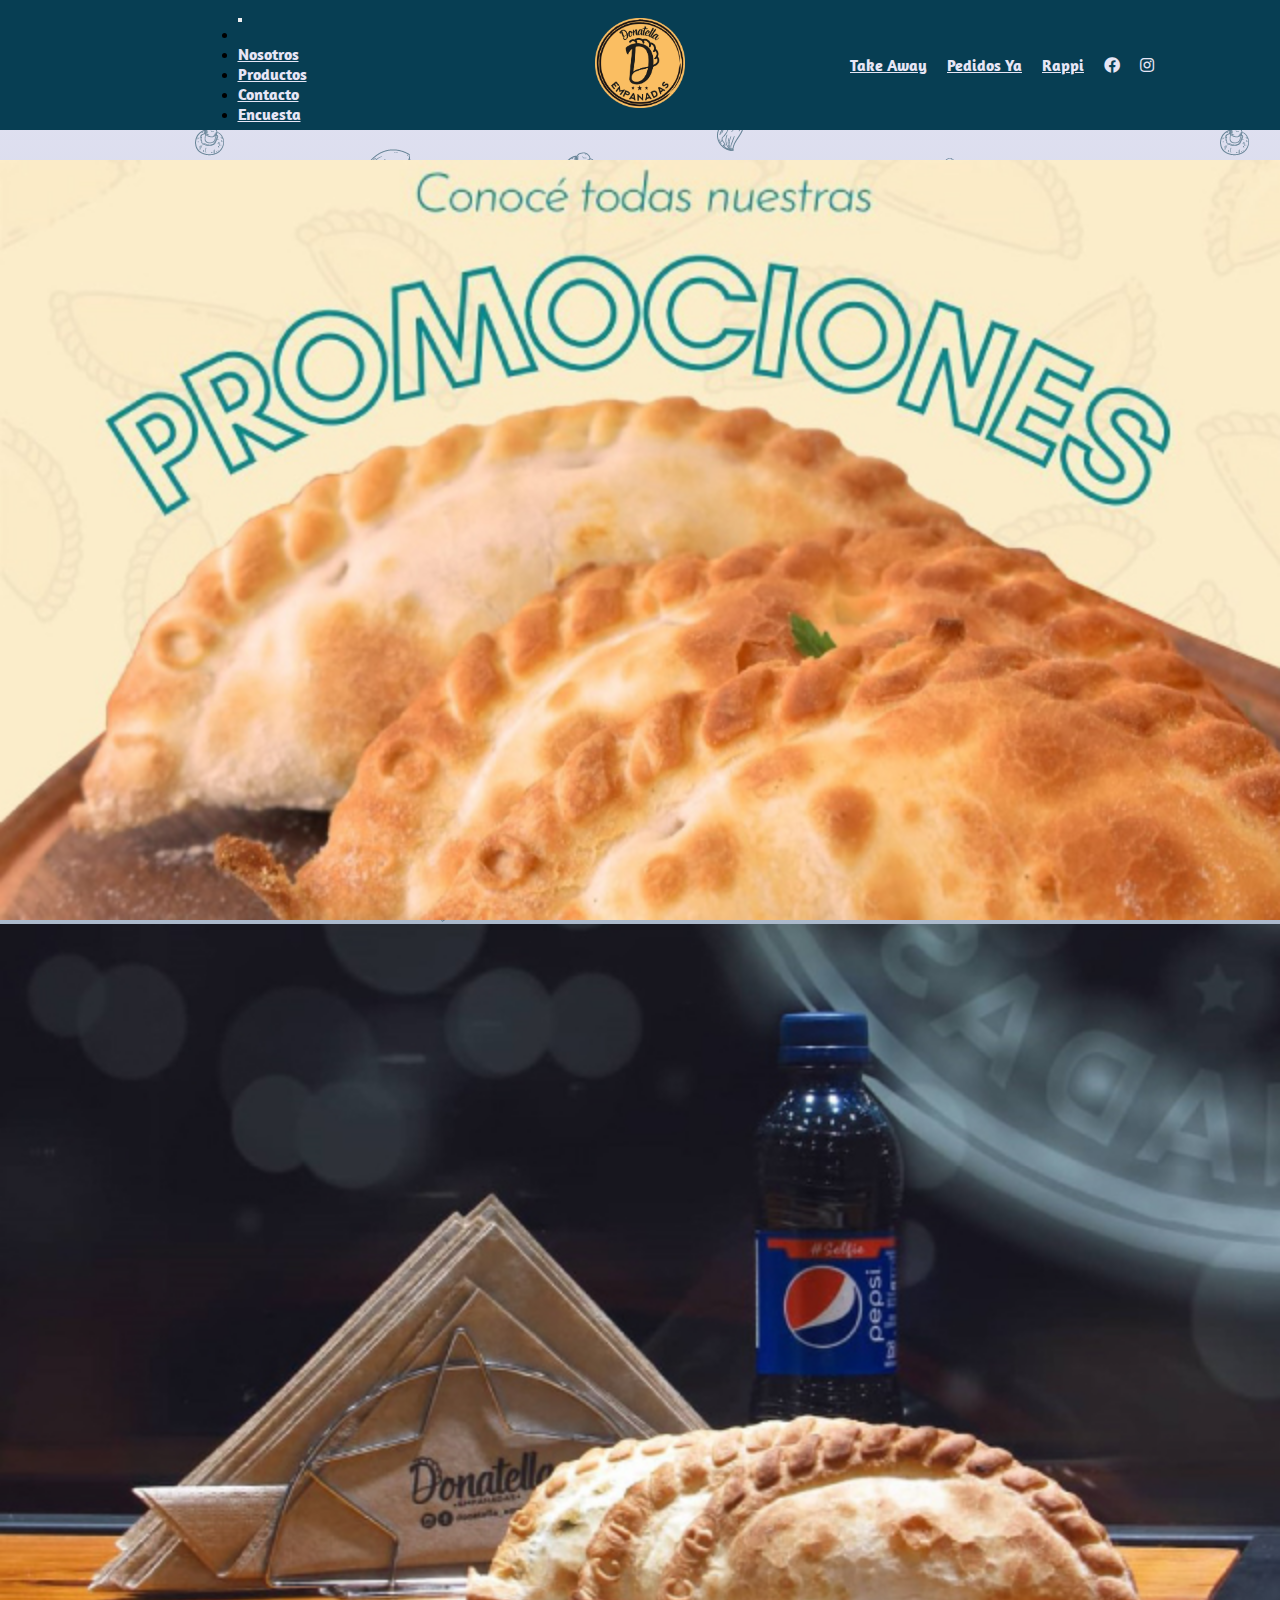
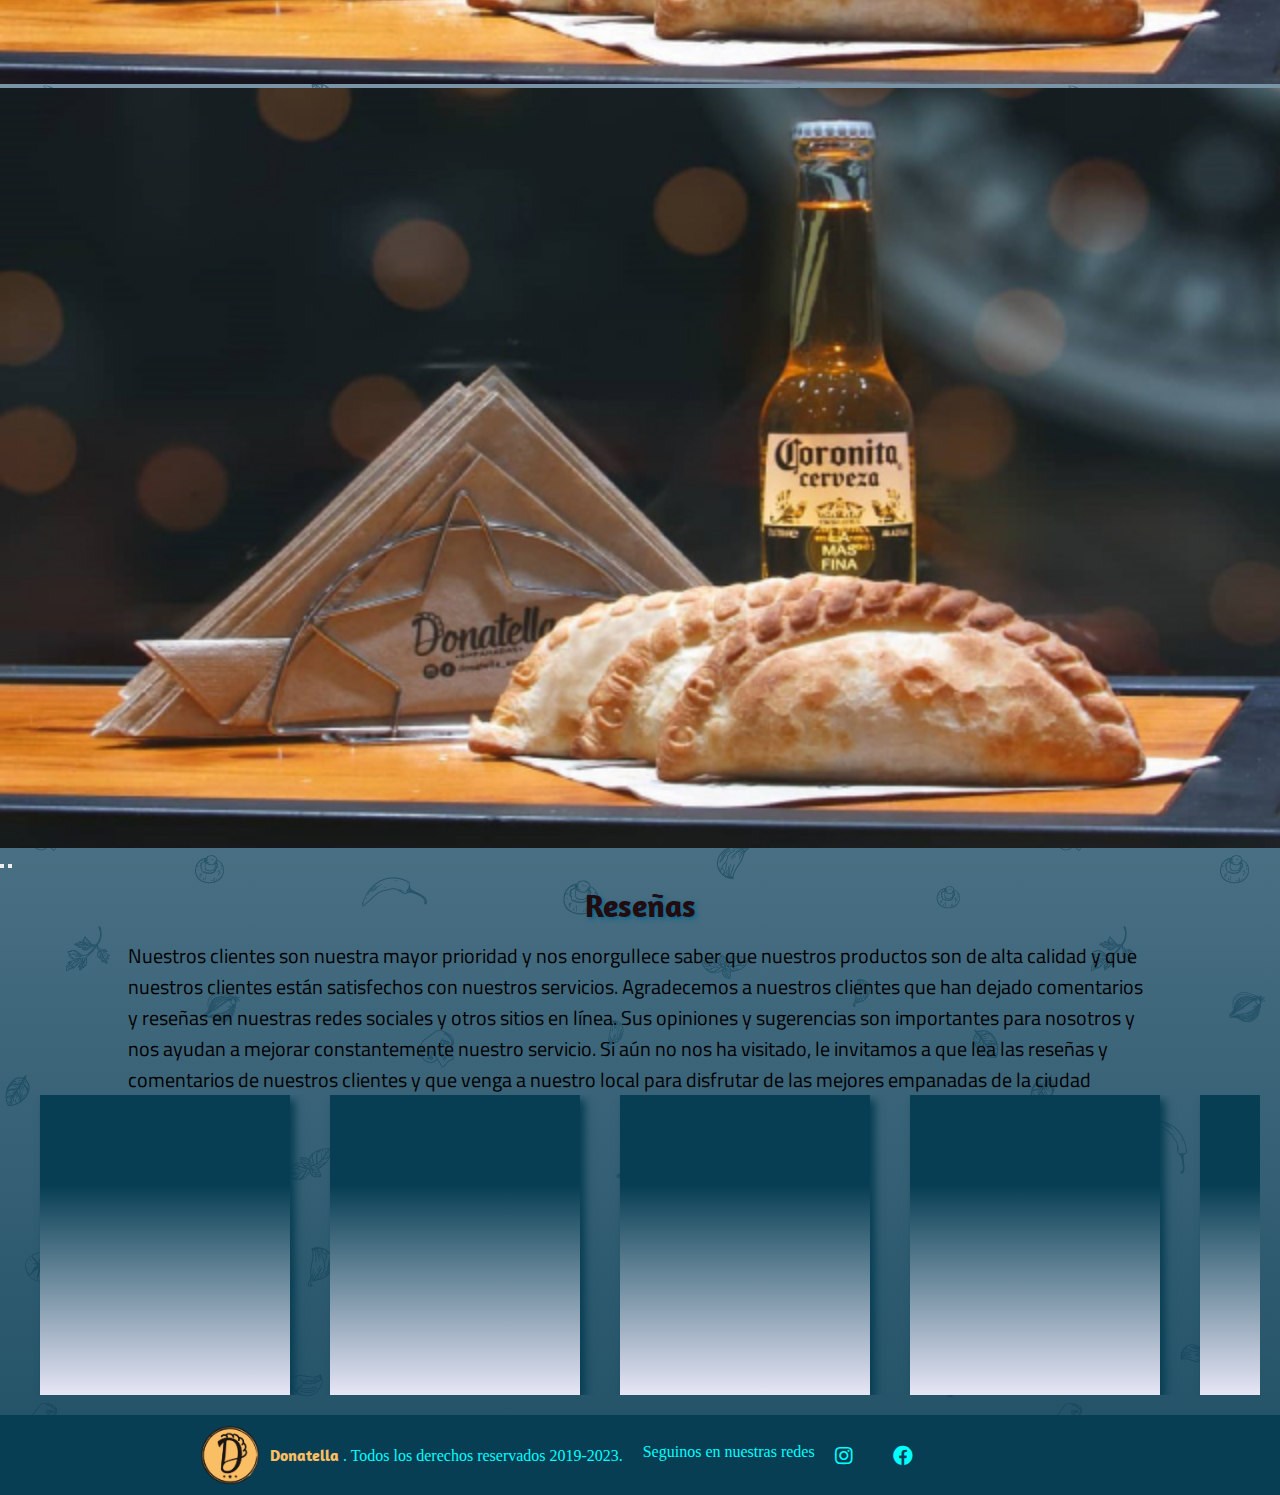
==== index.html @ 579240c5 "PreEntrega Js" ====
<!DOCTYPE html>
<html lang="es">
  <head>
    <meta charset="UTF-8" />
    <meta http-equiv="X-UA-Compatible" content="IE=edge" />
    <meta name="viewport" content="width=device-width, initial-scale=1.0" />
    <meta
      name="description"
      content="¡Las mejores empanadas en La Plata! Nos enorgullece ofrecer productos de alta calidad a precios justos, preparadas con los mejores ingredientes. Ofrecemos una amplia variedad de sabores para satisfacer todos los gustos, desde clásicas hasta opciones más innovadoras. Además, nuestro equipo está comprometido en brindarte un excelente servicio en un ambiente acogedor. ¡Ven a disfrutar el sabor de hogar en cada bocado en nuestro local de empanadas!"
    />
    <meta
      name="keywords"
      content="EMPANADAS,LA PLATA, DONATELLA, DELIVERY, CALIDAD, PRECIOS ACCESIBLES, OFERTAS ESPECIALES, SABORES CASEROS, ENTREGA A DOMICILIO "
    />
    <!-- Link de vinculo a boostrap 4.6-->
    <link
      rel="stylesheet"
      href="https://cdn.jsdelivr.net/npm/bootstrap@4.6.2/dist/css/bootstrap.min.css"
      integrity="sha384-xOolHFLEh07PJGoPkLv1IbcEPTNtaed2xpHsD9ESMhqIYd0nLMwNLD69Npy4HI+N"
      crossorigin="anonymous"
    />
    <!-- Link a fontawesome -->
    <link
      rel="stylesheet"
      href="https://cdnjs.cloudflare.com/ajax/libs/font-awesome/5.15.3/css/all.min.css"
    />
    <link rel="stylesheet" href="./estilo.css" />
    <link rel="icon" type="image/x-icon" href="./Img/LogoFooter.png" />
    <title>Donatella Empanadas</title>
  </head>
  <body>
    <div class="back">
      <header>
        <!-- Menu con enlaces relativos / Ahora con-->
        <div class="menu">
          <!-- Inicio de codigo de Navbar de boostrap-->
          <nav class="navbar navbar-expand-lg navbar-dark">
            <!-- <a class="navbar-brand" href="#">Navbar</a> -->
            <button
              class="navbar-toggler"
              type="button"
              data-toggle="collapse"
              data-target="#navbarNav"
              aria-controls="navbarNav"
              aria-expanded="false"
              aria-label="Toggle navigation"
            >
              <span class="navbar-toggler-icon"></span>
            </button>
            <div class="collapse navbar-collapse" id="navbarNav">
              <ul class="navbar-nav">
                <li class="nav-item">
                  <a class="nav-link active" href="./index.html"
                    ><span class="aqui"></span
                  ></a>
                </li>
                <li class="nav-item">
                  <a class="nav-link" href="./Pages/nosotros.html">Nosotros</a>
                </li>
                <li class="nav-item">
                  <a class="nav-link" href="./Pages/productos.html"
                    >Productos</a
                  >
                </li>
                <li class="nav-item">
                  <a class="nav-link" href="./Pages/contactos.html">Contacto</a>
                </li>
                <li class="nav-item">
                  <a class="nav-link" href="./Pages/encuesta.html">Encuesta</a>
                </li>
              </ul>
            </div>
          </nav>
          <!-- Fin de codigo Navbar -->
        </div>
        <div class="logo">
          <!-- Logo centro -->
          <a href="./index.html"
            ><img src="../Img/LogoHeader.png" alt="" height="90px" width="90px"
          /></a>
        </div>

        <div class="pedidos">
          <!-- enlaces a url -->
          <input type="checkbox" id="pedidos-btn" />
          <div class="pedidos-nav">
            <a class="pedidos-link b-take" href="www.wpp">Take Away</a>
            <a
              class="pedidos-link b-pedido"
              href="https://www.pedidosya.com.ar/restaurantes/la-plata/donatella-menu?search=Donatella"
              >Pedidos Ya</a
            >
            <a
              class="pedidos-link b-rapp"
              href="https://www.rappi.com.ar/restaurantes/115829-donatella"
              >Rappi</a
            >
            <a
              class="pedidos-link b-face"
              href="https://www.facebook.com/donatella.empanadas"
              ><i class="fab fa-facebook"></i
            ></a>
            <a
              class="pedidos-link b-insta"
              href="https://www.instagram.com/donatella__empanadas/"
              ><i class="fab fa-instagram"></i
            ></a>
          </div>
          <div class="pedidos-btn">
            <label for="pedidos-btn" class="fa-solid fa-plus">
              <i class="fa-solid fa-plus"></i
            ></label>
          </div>
          <!-- Fin de enlaces -->
        </div>
      </header>
    </div>

    <div class="home">
      <!-- Imagenes de promociones -->
      <section class="galeria">
        <!-- La idea es que sea un carrousel -->
        <!-- Inicio codigo carrouesel -->
        <div
          id="carouselExampleIndicators"
          class="carousel slide"
          data-ride="carousel"
        >
          <ol class="carousel-indicators">
            <li
              data-target="#carouselExampleIndicators"
              data-slide-to="0"
              class="active"
            ></li>
            <li data-target="#carouselExampleIndicators" data-slide-to="1"></li>
            <li data-target="#carouselExampleIndicators" data-slide-to="2"></li>
          </ol>
          <div class="carousel-inner">
            <div class="carousel-item active">
              <img
                src="./Img/Promos/promos.jpg"
                class="d-block"
                alt="promociones"
              />
            </div>
            <div class="carousel-item">
              <img
                src="./Img/Promos/promo2.jpg"
                class="d-block"
                alt="promo_1"
              />
            </div>
            <div class="carousel-item">
              <img
                src="./Img/Promos/promo1.jpg"
                class="d-block"
                alt="promo_2"
              />
            </div>
          </div>
          <button
            class="carousel-control-prev"
            type="button"
            data-target="#carouselExampleIndicators"
            data-slide="prev"
          >
            <span class="carousel-control-prev-icon" aria-hidden="true"></span>
            <span class="sr-only">Previous</span>
          </button>
          <button
            class="carousel-control-next"
            type="button"
            data-target="#carouselExampleIndicators"
            data-slide="next"
          >
            <span class="carousel-control-next-icon" aria-hidden="true"></span>
            <span class="sr-only">Next</span>
          </button>
        </div>
      </section>
      <!-- Fin codigo carrouesel -->
      <section class="resenias">
        <div class="encabezado"><h2>Reseñas</h2></div>
        <div class="texto-resenia">
          <p>
            Nuestros clientes son nuestra mayor prioridad y nos enorgullece
            saber que nuestros productos son de alta calidad y que nuestros
            clientes están satisfechos con nuestros servicios. Agradecemos a
            nuestros clientes que han dejado comentarios y reseñas en nuestras
            redes sociales y otros sitios en línea. Sus opiniones y sugerencias
            son importantes para nosotros y nos ayudan a mejorar constantemente
            nuestro servicio. Si aún no nos ha visitado, le invitamos a que lea
            las reseñas y comentarios de nuestros clientes y que venga a nuestro
            local para disfrutar de las mejores empanadas de la ciudad
          </p>
        </div>
        <div class="reseñas">
          <div class="resenias-item item1"><div class="tex"></div></div>
          <div class="resenias-item item2"><div class="tex"></div></div>
          <div class="resenias-item item3"><div class="tex"></div></div>
          <div class="resenias-item item4"><div class="tex"></div></div>
          <div class="resenias-item item5"><div class="tex"></div></div>
          <div class="resenias-item item6"><div class="tex"></div></div>
          <div class="resenias-item item7"><div class="tex"></div></div>
          <div class="resenias-item item8"><div class="tex"></div></div>
          <div class="resenias-item item9"><div class="tex"></div></div>
          <div class="resenias-item item10"><div class="tex"></div></div>
        </div>
      </section>
    </div>
    <div class="back">
      <footer>
        <div class="logoFooter">
          <img src="./Img/LogoFooter.png" alt="" height="60px" width="60px" />
        </div>
        <div class="derechos">
          <p>
            <span class="Dona"> Donatella </span>. Todos los derechos reservados
            2019-2023.
          </p>
        </div>
        <div class="redes">
          <!-- enlaces a redes sociales -->
          <p>Seguinos en nuestras redes</p>
          <a href="https://www.instagram.com/donatella__empanadas/">
            <i class="fab fa-instagram"></i
          ></a>
          <a href="https://www.facebook.com/donatella.empanadas"
            ><i class="fab fa-facebook"></i
          ></a>
        </div>
      </footer>
    </div>
    <!-- script de  boostrap -->
    <script
      src="https://cdn.jsdelivr.net/npm/jquery@3.5.1/dist/jquery.slim.min.js"
      integrity="sha384-DfXdz2htPH0lsSSs5nCTpuj/zy4C+OGpamoFVy38MVBnE+IbbVYUew+OrCXaRkfj"
      crossorigin="anonymous"
    ></script>
    <script
      src="https://cdn.jsdelivr.net/npm/popper.js@1.16.1/dist/umd/popper.min.js"
      integrity="sha384-9/reFTGAW83EW2RDu2S0VKaIzap3H66lZH81PoYlFhbGU+6BZp6G7niu735Sk7lN"
      crossorigin="anonymous"
    ></script>
    <script
      src="https://cdn.jsdelivr.net/npm/bootstrap@4.6.2/dist/js/bootstrap.min.js"
      integrity="sha384-+sLIOodYLS7CIrQpBjl+C7nPvqq+FbNUBDunl/OZv93DB7Ln/533i8e/mZXLi/P+"
      crossorigin="anonymous"
    ></script>
    <script src="./index.js"></script>
  </body>
</html>
---- estilo.css ----
@charset "UTF-8";
* {
  padding: 0;
  margin: 0;
  box-sizing: border-box;
}

/*Tipo de fuentes a usar*/
@font-face {
  font-family: "titulos";
  src: url(./Fonts/Amaranth-Bold.ttf);
}
@font-face {
  font-family: "textos";
  src: url(./Fonts/TitilliumWeb-Regular.ttf);
}
@font-face {
  font-family: "productos";
  src: url(./Fonts/Kalam-Regular.ttf);
}
/*Tipo y color de fuentes en general para las paginas del sitio web */
h1 {
  font-family: titulos;
  font-size: 32px;
  color: #3f0d12;
}

h2 {
  font-family: titulos;
  font-size: 32px;
  color: #220c10;
}

h3 {
  font-family: titulos;
  font-size: 32px;
  color: #220c10;
}

body {
  margin: 0%;
  padding: 0%;
  border: 0;
  background-color: #e7e6f6;
  background-image: url(./Img/Back-oscura_Mesa\ de\ trabajo\ 1.png), linear-gradient(to bottom, #e7e6f6, rgba(7, 61, 83, 0.8901960784));
}
@media only screen and (min-width: 320px) and (max-width: 768px) {
  body {
    -o-object-fit: cover;
       object-fit: cover;
  }
}

/*-----Header------*/
header {
  max-width: 1024px;
  margin-inline: auto;
  background-color: #073e53;
  display: grid;
  grid-template-columns: 42.5% 15% 42.5%;
  align-items: center;
  min-height: 110px;
}

.back {
  width: 100%;
  background-color: #073e53;
}
.back header {
  max-width: 1400px;
  margin-inline: auto;
  background-color: none;
  display: grid;
  grid-template-columns: 42.5% 15% 42.5%;
  align-items: center;
  min-height: 130px;
}
.back header .menu {
  display: grid;
  justify-content: space-around;
}
.back header .menu .nav-link {
  font-family: titulos;
  color: #e7e6f6 !important;
}
.back header .menu .aqui {
  color: #fbbe63;
}
.back header .menu .nav-link:hover {
  color: #fbbe63 !important;
  text-decoration: none;
}
.back header .logo {
  margin: 10px;
  display: grid;
  justify-content: center;
  position: relative;
}
.back header .logo:hover a {
  transition: 0.5s;
  scale: 1.3;
  filter: drop-shadow(-3px 3px 8px #e7e6f6);
}
.back header .pedidos {
  display: flex;
  justify-content: center;
  text-decoration: none;
  font-family: titulos;
  font-size: 16px;
  color: #e7e6f6;
  list-style: none;
  margin: 0;
}
@media only screen and (min-width: 320px) and (m3-width: 768px) {
  .back header .pedidos b-rapp {
    background-image: url(./Img/rappiColor1.png) 3;
  }
}
.back header .pedidos .pedidos-link {
  padding: 8px;
  font-family: titulos;
  color: #e7e6f6;
}
.back header .pedidos .pedidos-link:hover {
  color: #fbbe63;
  text-decoration: none;
}
.back header .pedidos #pedidos-btn {
  display: none;
}

/* Footer */
.back footer {
  max-width: 900px;
  margin-inline: auto;
  background-color: #073e53;
  background-position: center;
  display: grid;
  grid-template-columns: repeat(12, 1fr);
  align-items: center;
}
.back footer .derechos {
  font-family: texto;
  font-size: 16px;
  color: #e7e6f6;
  grid-column: 2/7;
}
.back footer .derechos span {
  font-family: titulos;
  color: #fbbe63;
}
.back footer .derechos .dona {
  font-size: 16px;
  color: #e7e6f6;
}
.back footer .logoFooter {
  grid-column: 1/2;
  display: flex;
  justify-content: space-around;
  align-items: center;
  margin: 10px;
}
.back footer .redes {
  grid-column: 7/13;
  display: flex;
  justify-content: space-araund;
}
.back footer .redes a {
  text-decoration: none;
  font-family: titulos;
  font-size: 20px;
  color: aqua;
  padding-inline: 20px;
}
.back footer p {
  font-family: titulo;
  font-size: 16px;
  color: aqua;
}
@media only screen and (min-width: 320px) and (max-width: 768px) {
  .back footer {
    display: grid;
    grid-template-columns: repeat(3, 1fr);
    grid-template-rows: repeat 3, auto;
    justify-content: center;
  }
  .back footer .derechos {
    grid-column: 1/4;
    grid-row: 3/4;
    justify-self: center;
    padding: 3px;
    text-align: center;
  }
  .back footer .logoFooter {
    grid-column: 1/3;
    grid-row: 1/3;
  }
  .back footer .redes {
    grid-column: 2/4;
    grid-row: 1/3;
    justify-content: center;
  }
  .back footer .redes a {
    padding: 10px;
  }
  .back footer .redes p {
    display: none;
  }
}

/* Home */
.home {
  max-width: 100%;
  margin-inline: auto;
}
.home .promo {
  padding-block: 15px;
  text-align: center;
  margin-inline: auto;
  height: 120px;
  background-image: url(./Img/Promos/FondoPromo-01.jpg);
  -o-object-fit: cover;
     object-fit: cover;
  position: relative;
}
.home .promo h1 {
  font-size: 48px;
  color: #e7e6f6;
  text-shadow: 5px 5px 8px #073e53;
  position: relative;
}
.home .promo::before {
  position: absolute;
  content: "";
  inset: 0;
  -webkit-backdrop-filter: blur(2px);
          backdrop-filter: blur(2px);
}
.home .galeria {
  height: 40%;
  width: 100%;
  margin: auto;
}
.home .galeria ol li {
  width: 10px;
  height: 10px;
  border-radius: 50%;
}
.home .galeria .carousel-item {
  height: 20%;
}
.home .galeria .carousel-item img {
  -o-object-fit: cover;
     object-fit: cover;
  width: 100%;
}
.home .resenias .encabezado {
  padding-block: 15px;
  text-align: center;
  margin-inline: center;
  font-size: 30px;
  text-shadow: 2px 2px 4px #08678c;
}
.home .resenias .texto-resenia {
  max-width: 80%;
  margin-inline: auto;
}
.home .resenias .texto-resenia p {
  font-family: textos;
  font-size: 20px;
  text-shadow: rgba(0, 0, 0, 0.3);
}
@media only screen and (min-width: 320px) and (max-width: 768px) {
  .home .resenias .texto-resenia {
    text-align: center;
  }
}
.home .resenias .reseñas {
  margin-inline: 20px;
  display: flex;
  flex-wrap: nowrap;
  overflow: scroll;
  margin-bottom: 20px;
}
.home .resenias .reseñas .resenias-item {
  flex: 1 0 auto;
  margin-inline: 20px;
  background-image: linear-gradient(to bottom, #073e53 30%, #e7e6f6);
  box-shadow: 5px 5px 8px #073e53;
  width: 250px;
  height: 300px;
}

/* Fin home */
/* Nosotros */
.nosotros-fondo {
  background-color: rgba(7, 61, 83, 0.8901960784);
  background-image: url(./Img/Back-claro_Mesa\ de\ trabajo\ 1.png), linear-gradient(to bottom, rgba(7, 61, 83, 0.8901960784), #e7e6f6);
}
.nosotros-fondo .front-nosotros {
  height: 120px;
  background-image: url(./Img/Nosotros/FondoNosotros2-02.jpg);
  -o-object-fit: cover;
     object-fit: cover;
  position: relative;
  display: grid;
  justify-content: center;
}
.nosotros-fondo .front-nosotros h1 {
  text-align: center;
  font-size: 48px;
  color: #e7e6f6;
  text-shadow: 5px 5px 8px #073e53;
  position: relative;
  padding-block: 20px;
  justify-self: center;
}
.nosotros-fondo .front-nosotros::before {
  position: absolute;
  inset: 0;
  content: "";
  -webkit-backdrop-filter: blur(3px);
          backdrop-filter: blur(3px);
}
.nosotros-fondo .nosotros {
  max-width: 1024px;
  margin-inline: auto;
  display: grid;
  grid-template-columns: 50% 50%;
  grid-template-rows: repeat(8, auto);
  padding: 20px;
}
@media only screen and (min-width: 768px) and (max-width: 1200px) {
  .nosotros-fondo .nosotros {
    max-width: 1024px;
  }
}
@media only screen and (min-width: 1200px) {
  .nosotros-fondo .nosotros {
    max-width: 1360px;
  }
}
.nosotros-fondo .nosotros .top-etiqueta {
  grid-template-rows: 1/2;
  height: 100px;
}
@media only screen and (min-width: 768px) and (max-width: 1200px) {
  .nosotros-fondo .nosotros .top-etiqueta {
    height: 10px;
  }
}
.nosotros-fondo .nosotros .etiqueta-nosotros {
  grid-column: 1/2;
  grid-row: 2/4;
}
.nosotros-fondo .nosotros .etiqueta-nosotros .cabecera {
  align-items: end;
}
.nosotros-fondo .nosotros .etiqueta-nosotros .cabecera h2 {
  color: #e7e6f6;
  text-shadow: 5px 5px 8px #073e53;
  font-size: 36px;
  text-align: center;
  padding-block: 5px;
  margin: 0;
}
.nosotros-fondo .nosotros .etiqueta-nosotros .texto-nosotros {
  text-align: start;
  padding: 10px;
}
.nosotros-fondo .nosotros .etiqueta-nosotros .texto-nosotros p {
  font-size: 18px;
  color: #e7e6f6;
  text-shadow: 5px 5px 8px #073e53;
}
@media only screen and (min-width: 768px) and (max-width: 1200px) {
  .nosotros-fondo .nosotros .etiqueta-nosotros .texto-nosotros {
    height: 130px;
    overflow: auto;
  }
}
.nosotros-fondo .nosotros .bottom-etiqueta {
  grid-template-rows: 4/5;
  height: 100px;
}
@media only screen and (min-width: 768px) and (max-width: 1200px) {
  .nosotros-fondo .nosotros .bottom-etiqueta {
    height: 10px;
  }
}
.nosotros-fondo .nosotros .imagen-nosotros {
  width: 100%;
  height: auto;
  border-radius: 2%;
  margin-inline: auto;
  display: grid;
  grid-column: 2/3;
  grid-row: 1/5;
  -o-object-fit: cover;
     object-fit: cover;
}
.nosotros-fondo .nosotros .imagen-nosotros .carousel .carousel-item img {
  -o-object-fit: contain;
     object-fit: contain;
  width: 100%;
  height: auto;
}
.nosotros-fondo .nosotros .top-etiqueta-maps {
  display: grid;
  grid-template-rows: 5/6;
  height: 100px;
}
.nosotros-fondo .nosotros .cabecera-2 {
  text-shadow: 5px 5px 8px #e7e6f6;
  padding-block: 10px;
  text-align: center;
  align-self: end;
  grid-column: 2/3;
  grid-row: 6/7;
}
.nosotros-fondo .nosotros .cabecera-2 h2 {
  font-size: 36px;
}
.nosotros-fondo .nosotros .texto-ubicacion {
  grid-column: 2/3;
  grid-row: 7/8;
  padding: 10px;
  text-align: start;
  text-shadow: 2px 2px 4px #e7e6f6;
  font-size: 18px;
}
.nosotros-fondo .nosotros .bottom-etiqueta-maps {
  grid-template-rows: 8/9;
  height: 100px;
}
.nosotros-fondo .nosotros .maps {
  height: 500px;
  grid-column: 1/2;
  grid-row: 5/9;
}
.nosotros-fondo .nosotros .maps iframe {
  width: 100%;
  height: 100%;
}
@media only screen and (min-width: 320px) and (max-width: 768px) {
  .nosotros-fondo .nosotros {
    display: grid;
    grid-template-columns: 100%;
    grid-template-rows: repeat(7, auto);
  }
  .nosotros-fondo .nosotros .top-etiqueta {
    height: 2px;
    grid-row: 1/2;
  }
  .nosotros-fondo .nosotros .cabecera {
    grid-column: 1;
    grid-row: 2/3;
    text-align: center;
  }
  .nosotros-fondo .nosotros .texto-nosotros {
    grid-column: 1;
    grid-row: 3/4;
    padding: 10px;
    margin: 0;
  }
  .nosotros-fondo .nosotros .texto-nosotros p {
    text-align: center;
  }
  .nosotros-fondo .nosotros .bottom-etiqueta {
    grid-template-rows: 4/5;
    height: 2px;
  }
  .nosotros-fondo .nosotros .imagen-nosotros {
    grid-column: 1;
    grid-row: 5/6;
    padding-left: 20px;
    padding-right: 20px;
    height: auto;
  }
  .nosotros-fondo .nosotros .imagen-nosotros .carousel .carousel-item img {
    -o-object-fit: contain;
       object-fit: contain;
    width: 100%;
    height: auto;
  }
  .nosotros-fondo .nosotros .top-etiqueta-maps {
    height: 2px;
    grid-template-rows: 6/7;
  }
  .nosotros-fondo .nosotros .cabecera-2 {
    grid-column: 1;
    grid-row: 7/8;
    margin-inline: auto;
  }
  .nosotros-fondo .nosotros .texto-ubicacion {
    grid-column: 1;
    grid-row: 8/9;
    padding: 0;
    margin: 0;
    padding: 10px;
    text-align: center;
  }
  .nosotros-fondo .nosotros .bottom-etiqueta-maps {
    grid-template-rows: 9/10;
    height: 2px;
  }
  .nosotros-fondo .nosotros .maps {
    height: auto;
    grid-column: 1;
    grid-row: 10/11;
  }
  .nosotros-fondo .nosotros .maps iframe {
    height: 100%;
    width: 100%;
  }
}

/* Productos */
.producto-encabezado {
  height: 120px;
  padding-block: 20px;
  text-align: center;
  margin-inline: auto;
  position: relative;
  background-image: url(./Img/Productos/fondoProductos.jpg);
}
@media only screen and (min-width: 320px) and (max-width: 768px) {
  .producto-encabezado {
    padding-block: 10px;
  }
}
.producto-encabezado h1 {
  color: #e7e6f6;
  font-size: 48px;
  position: relative;
  text-shadow: 5px 5px 8px #073e53;
}
@media only screen and (min-width: 320px) and (max-width: 768px) {
  .producto-encabezado h1 {
    font-size: 39px;
  }
}

.producto-encabezado::before {
  position: absolute;
  content: "";
  inset: 0;
  -webkit-backdrop-filter: blur(2px);
          backdrop-filter: blur(2px);
}

.productos {
  max-width: 1200px;
  margin-inline: auto;
}
.productos .producto-menu {
  margin: 10px;
  max-width: 850px;
  margin-inline: auto;
  padding-inline: 25px;
  background-color: rgba(7, 61, 83, 0.8274509804);
  border-radius: 8px;
  height: 50px;
}
@media only screen and (min-width: 320px) and (max-width: 768px) {
  .productos .producto-menu {
    font-size: 14px;
  }
}
.productos .producto-menu ul {
  margin: 0;
  display: flex;
  flex-direction: row;
  flex-flow: nowrap;
  justify-content: space-around;
  list-style: none;
  padding-block: 7px;
}
.productos .producto-menu ul a {
  text-decoration: none;
  color: #fbbe63;
}
.productos .producto-menu ul li {
  padding: 4px;
  font-family: titulos;
  color: #e7e6f6;
}
.productos .producto-menu ul li:hover {
  background-color: #073e53;
  border-radius: 25px;
}
.productos .producto {
  padding-block: 20px;
  max-width: 1200px;
  margin-inline: auto;
  display: grid;
  grid-template-columns: repeat(auto-fill, 240px);
  grid-template-rows: auto;
  justify-content: center;
  gap: 20px 10px;
}
.productos .producto .item-producto {
  width: 238px;
  height: 238px;
  box-shadow: 5px 5px 8px #073e53;
  position: relative;
}
.productos .producto .item-producto p {
  width: auto;
  color: #220c10;
  font-family: titulos;
  text-shadow: 1px 1px 2px #e7e6f6;
  font-size: 28px;
  padding-top: 35px;
  text-align: center;
  align-self: center;
}
.productos .producto .item-producto .descripcion {
  color: #220c10;
  opacity: 0;
}
.productos .producto .item-producto:hover {
  filter: grayscale(0.4);
  scale: 1.05;
}
.productos .producto .item-producto:hover .descripcion {
  padding: 6px;
  text-align: center;
  font-family: textos;
  text-shadow: 2px 2px 4px #e7e6f6;
  font-size: 20px;
  color: #220c10;
  opacity: 1;
  transition: 0.5s;
}

.clasico {
  background-image: url(./Img/Productos/Empanadas3.jpg);
  background-size: cover;
}

.especiales {
  background-image: url(./Img/Productos/Empanadas.jpg);
  background-size: cover;
}

.veganas {
  background-image: url(./Img/Productos/Empanadas2.jpg);
  background-size: cover;
}

.dul {
  background-image: url(./Img/Productos/Empanadas3.jpg);
  background-size: cover;
}

.postres {
  background-image: url(./Img/Productos/postre.jpg);
  background-size: cover;
}

.encabezado-encuesta {
  height: 120px;
  text-align: center;
  margin-inline: auto;
  padding-block: 20px;
  background-image: url(./Img/Encuesta/FondoEncuesta2-02.jpg);
  position: relative;
}
.encabezado-encuesta h1 {
  text-align: center;
  color: #e7e6f6;
  font-size: 48px;
  position: relative;
  text-shadow: 5px 5px 8px #073e53;
}

.encabezado-encuesta::before {
  position: absolute;
  content: "";
  inset: 0;
  -webkit-backdrop-filter: blur(2px);
          backdrop-filter: blur(2px);
}

.encuestas {
  display: grid;
  max-width: 1024px;
  margin-inline: auto;
}
.encuestas .text-encuesta {
  padding: 10px;
  font-family: titulos;
  font-size: 25px;
  color: #fbbe63;
  text-shadow: 2px 2px 3px #3f0d12, 3px 2px 3px #e7e6f6;
  grid-column: 1/5;
  grid-row: 1;
  text-align: center;
}
.encuestas .encuesta {
  background-color: rgba(231, 230, 246, 0.0470588235);
  background-image: linear-gradient(to top, rgba(231, 230, 246, 0.3490196078), rgba(231, 230, 246, 0.0470588235));
  font-family: textos;
  font-size: 18px;
  color: #3f0d12;
  max-width: 1200px;
  margin-inline: auto;
  display: grid;
  grid-template-rows: auto;
  padding: 10px;
}
.encuestas .encuesta .caja-pregunta {
  width: 100%;
  font-family: "haas_b", sans-serif;
  font-size: 20px;
  color: #3f0d12;
  text-shadow: 1px 1px 3px #e7e6f6;
  margin: 2px soplid #073e53;
  border-bottom: 2px solid #073e53;
}
.encuestas .encuesta .respuesta {
  display: flex;
  flex-direction: row;
  flex-wrap: wrap;
  align-items: center;
  margin-bottom: 2rem;
}
.encuestas .encuesta .respuesta .opcion {
  padding-inline: 14px;
}
.encuestas .enviar {
  margin-inline: auto;
  font-family: titulos;
  font-size: 20px;
  color: #fbbe63;
  border-bottom: #073e53;
  background-color: #073e53;
  width: 40px;
  border-radius: 10px;
}

/* Formulario*/
.encabezado-contacto {
  height: 120px;
  padding-block: 20px;
  margin-inline: auto;
  position: relative;
  background-image: url(./Img/Contacto/front-contacto-02.jpg);
  -o-object-fit: contain;
     object-fit: contain;
}
.encabezado-contacto h1 {
  text-align: center;
  color: #e7e6f6;
  font-size: 48px;
  position: relative;
  text-shadow: 5px 5px 8px #073e53;
}

.encabezado-contacto::before {
  position: absolute;
  content: "";
  inset: 0;
  -webkit-backdrop-filter: blur(2px);
          backdrop-filter: blur(2px);
}

.informacion {
  max-width: 1200px;
  margin-inline: auto;
  padding: 20px;
  display: grid;
  grid-template-columns: 1fr 1 fr;
  grid-template-rows: auto;
  grid-template-areas: "top-equipo imagen-equipo" "equipo imagen-equipo" "texto-equipo imagen-equipo" "bottom-equipo imagen-equipo" "contacto encabezado-contacto " "contacto texto-contacto";
}
.informacion .top-equipo {
  height: 100px;
  grid-area: top-equipo;
}
.informacion .encabezado-equipo {
  grid-area: equipo;
}
.informacion .encabezado-equipo h2 {
  color: #e7e6f6;
  text-shadow: 5px 5px 8px #073e53;
  font-size: 36px;
  text-align: center;
  padding-block: 5px;
  margin: 0;
}
.informacion .texto-equipo {
  text-align: start;
  width: auto;
  grid-area: texto-equipo;
}
.informacion .texto-equipo p {
  font-size: 18px;
  color: #e7e6f6;
  text-shadow: 5px 5px 8px #073e53;
}
.informacion .texto-equipo p span {
  color: #fbbe63;
}
.informacion .bottom-equipo {
  height: 80px;
  grid-area: bottom-equipo;
}
.informacion .imagen-equipo {
  background-image: url(./Img/Contacto/nosotros-1.jpg);
  background-size: cover;
  width: 100%;
  grid-area: imagen-equipo;
}
.informacion .encabezado-formulario {
  grid-area: encabezado-contacto;
  align-self: end;
  text-align: center;
  text-shadow: 5px 5px 8px #e7e6f6;
}
.informacion .texto-contacto {
  grid-area: texto-contacto;
}
.informacion .texto-contacto p {
  font-size: 18px;
  color: #3f0d12;
  text-shadow: 5px 5px 8px #e7e6f6;
}
.informacion .contacto {
  background-color: rgb(176, 205, 230);
  width: 90%;
  height: auto;
  margin: auto;
  padding: 10px;
  text-align: start;
  font-style: italic;
  grid-area: contacto;
  text-align: center;
  font-size: 18px;
  box-shadow: 3px 13px 25px rgba(0, 0, 0, 0.3);
}
.informacion .contacto input,
.informacion .contacto textarea {
  font-family: texto;
  width: 100%;
  border: none;
  border-bottom: 3px solid #073e53;
}
.informacion .contacto .btn-enviar {
  font-family: titulos;
  font-size: 20px;
  color: #fbbe63;
  border-bottom: #073e53;
  background-color: #073e53;
  width: 30%;
  border-radius: 10px;
}
.informacion .contacto .btn-enviar:hover {
  transition: 0.5s;
  color: #073e53;
  border-bottom: #073e53;
  background-color: #fbbe63;
}

@media only screen and (min-width: 320px) and (max-width: 768px) {
  .encabezado-contacto h1 {
    text-align: center;
    color: #e7e6f6;
    font-size: 36px;
    position: relative;
    text-shadow: 5px 5px 8px #073e53;
  }
  .informacion {
    padding: 15px;
    margin-inline: auto;
    grid-template-columns: 1;
    grid-template-rows: auto;
    grid-template-areas: "equipo " "texto-equipo" "imagen-equipo" "encabezado-contacto " "texto-contacto" "contacto";
  }
  .informacion .contacto {
    background-color: rgb(176, 205, 230);
    padding: 10px;
    margin-inline: auto;
  }
  .informacion .encabezado-equipo {
    text-align: center;
    width: auto;
  }
  .informacion .texto-equipo {
    text-align: center;
  }
  .informacion .imagen-equipo {
    -o-object-fit: contain;
       object-fit: contain;
    height: 250px;
    margin-inline: auto;
  }
  .informacion .encabezado-formulario {
    text-align: center;
  }
  .informacion .encabezado-formulario h2 {
    font-size: 24px;
  }
  .informacion .texto-contacto {
    text-align: center;
  }
  .informacion .contacto {
    margin-inline: auto;
  }
}
@media only screen and (min-width: 320px) and (max-width: 768px) {
  .b-take {
    position: fixed;
    width: 60px;
    height: 45px;
    line-height: 15px;
    bottom: 220px;
    right: 15px;
    background: #073e53;
    color: #e7e6f6;
    border-radius: 5px;
    text-align: center;
    font-size: 16px;
    box-shadow: 0px 1px 10px rgba(0, 0, 0, 0.3), 0px 1px 10px rgba(0, 0, 0, 0.3);
    z-index: 200;
    transition: all 300ms ease;
  }
  .b-pedido {
    position: fixed;
    width: 60px;
    height: 45px;
    line-height: 15px;
    bottom: 170px;
    right: 15px;
    background: #073e53;
    color: #e7e6f6;
    border-radius: 5px;
    text-align: center;
    font-size: 14px;
    box-shadow: 0px 1px 10px rgba(0, 0, 0, 0.3);
    z-index: 200;
    transition: all 300ms ease;
  }
  .b-rapp {
    position: fixed;
    width: 60px;
    height: 45px;
    line-height: 15px;
    bottom: 120px;
    right: 15px;
    background: #073e53;
    color: #e7e6f6;
    border-radius: 5px;
    text-align: center;
    font-size: 15px;
    box-shadow: 0px 1px 10px rgba(0, 0, 0, 0.3);
    z-index: 200;
    transition: all 300ms ease;
  }
}/*# sourceMappingURL=estilo.css.map */
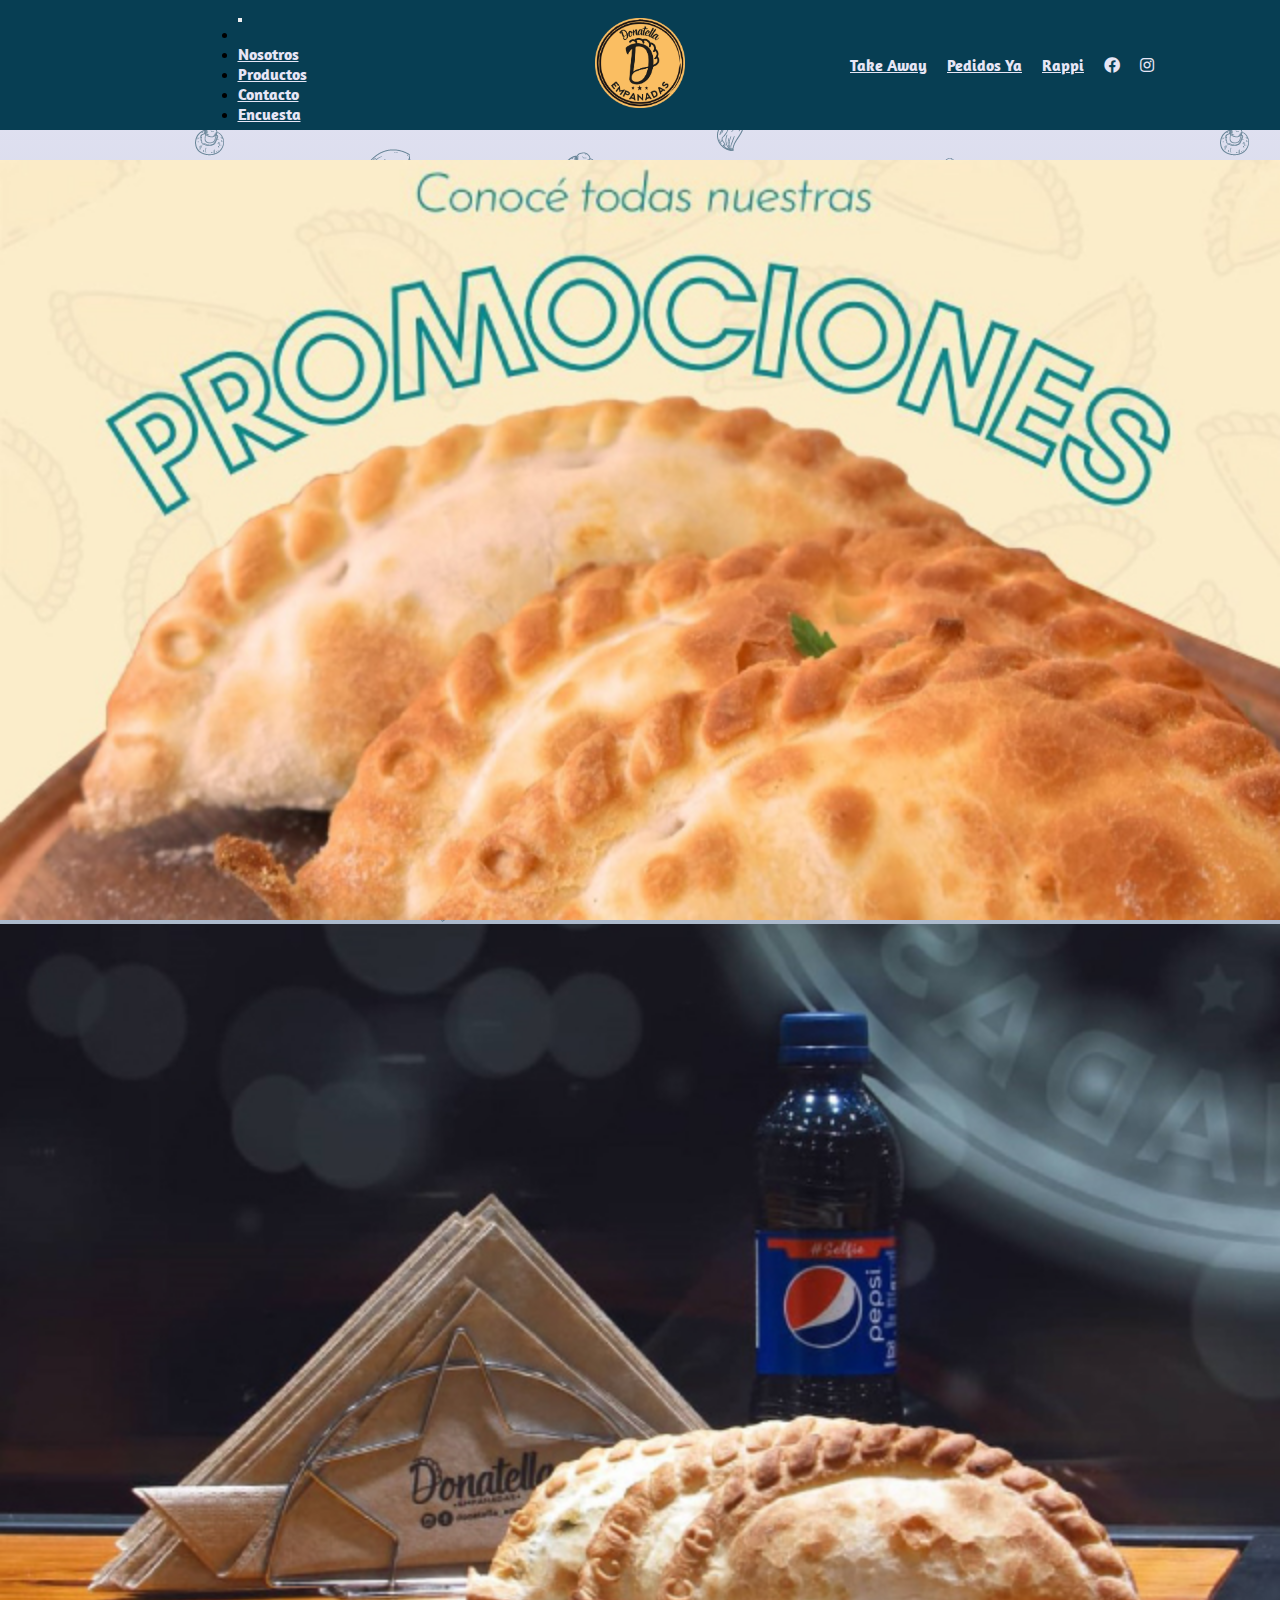
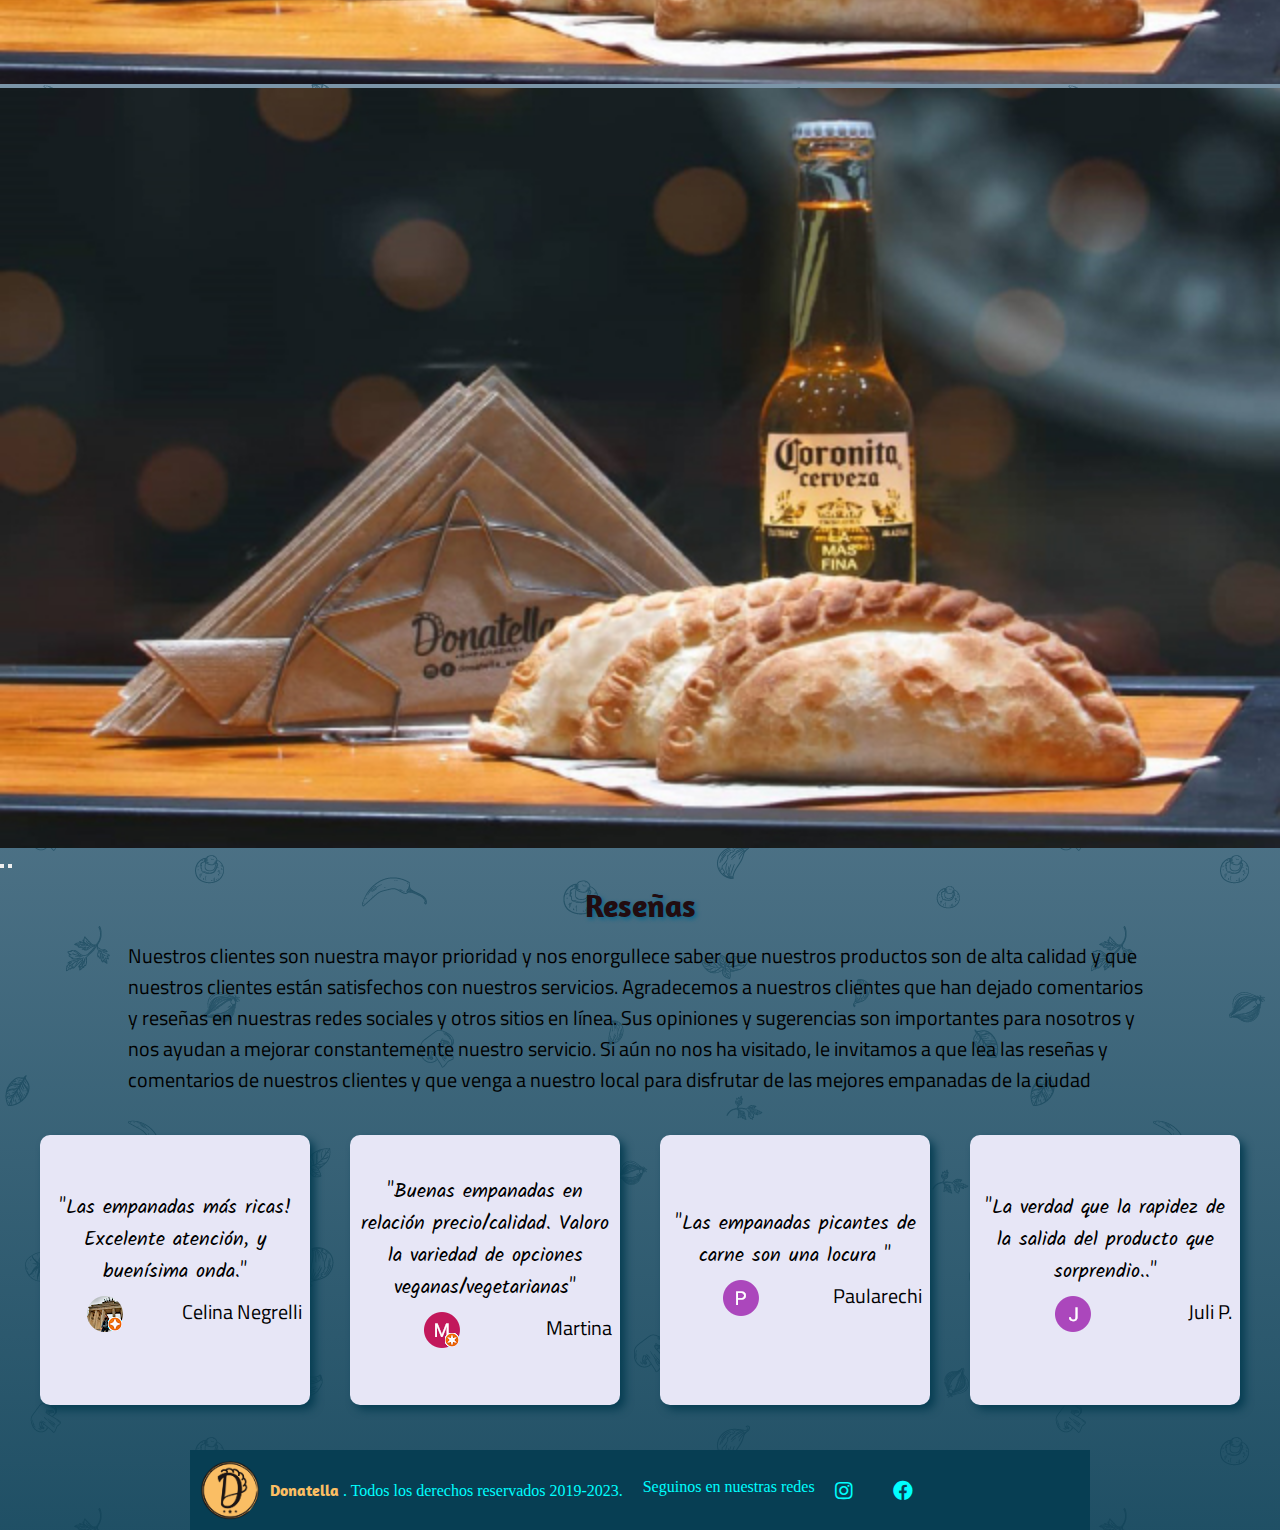
==== commit 426f8a5c: "check" ====
--- a/index.html
+++ b/index.html
@@ -29,7 +29,7 @@
     <title>Donatella Empanadas</title>
   </head>
   <body>
-    <div class="back">
+    <div class="backMenu">
       <header>
         <!-- Menu con enlaces relativos / Ahora con-->
         <div class="menu">
@@ -76,7 +76,7 @@
         <div class="logo">
           <!-- Logo centro -->
           <a href="./index.html"
-            ><img src="../Img/LogoHeader.png" alt="" height="90px" width="90px"
+            ><img src="./Img/LogoHeader.png" alt="" height="90px" width="90px"
           /></a>
         </div>
 
@@ -195,18 +195,138 @@
           </p>
         </div>
         <div class="reseñas">
-          <div class="resenias-item item1"><div class="tex"></div></div>
-          <div class="resenias-item item2"><div class="tex"></div></div>
-          <div class="resenias-item item3"><div class="tex"></div></div>
-          <div class="resenias-item item4"><div class="tex"></div></div>
-          <div class="resenias-item item5"><div class="tex"></div></div>
-          <div class="resenias-item item6"><div class="tex"></div></div>
-          <div class="resenias-item item7"><div class="tex"></div></div>
-          <div class="resenias-item item8"><div class="tex"></div></div>
-          <div class="resenias-item item9"><div class="tex"></div></div>
-          <div class="resenias-item item10"><div class="tex"></div></div>
+          <div class="resenias-item item1">
+            <div class="tex">
+              <p>
+                "Las empanadas más ricas! Excelente atención, y buenísima onda."
+              </p>
+            </div>
+            <div class="info">
+              <div class="pic">
+                <img src="./Img/Resenas/Celina.png" alt="Perfil-reseña" />
+              </div>
+              <p>Celina Negrelli</p>
+            </div>
+          </div>
+          <div class="resenias-item item2">
+            <div class="tex">
+              <p>
+                "Buenas empanadas en relación precio/calidad. Valoro la variedad
+                de opciones veganas/vegetarianas"
+              </p>
+            </div>
+            <div class="info">
+            <div class="pic">
+              <img src="./Img/Resenas/Martina.png" alt="" />
+            </div>
+            <p>Martina</p>
+          </div>
+        </div>
+          <div class="resenias-item item3">
+            <div class="tex">
+              <p>"Las empanadas picantes de carne son una locura "</p>
+            </div>
+            <div class="info">
+            <div class="pic">
+              <img src="./Img/Resenas/Paularechi.png" alt="Perfil-reseña" />
+            </div>
+            <p>Paularechi</p>
+          </div>
+        </div>
+          <div class="resenias-item item4">
+            <div class="tex">
+              <p>
+                "La verdad que la rapidez de la salida del producto que
+                sorprendio.."
+              </p>
+            </div>
+            <div class="info">
+            <div class="pic">
+              <img src="./Img/Resenas/juli.png" alt="Perfil-reseña" />
+            </div>
+            <p>Juli P.</p>
+          </div>
+        </div>
+          <div class="resenias-item item5">
+            <div class="tex">
+              <p>"Son baratas y muy ricas buena calidad, muy recomendableso"</p>
+            </div>
+            <div class="info">
+            <div class="pic">
+              <img src="./Img/Resenas/Viviana.png" alt="Perfil-reseña" />
+            </div>
+            <p>Viviana Zalaya</p>
+          </div></div>
+          <div class="resenias-item item6">
+            <div class="tex">
+              <p>
+                "Muy buenas empanadas, te despachan enseguida, muy superior a
+                las de la tienda que son de copetin, estas tiene un tamaño
+                bastante razonable y un precio barbaro, no les doy 5 estrellas
+                por que las de pollo no tienen gusto a nada, el resto muy
+                buenas."
+              </p>
+            </div>
+            <div class="info">
+            <div class="pic">
+              <img src="./Img/Resenas/Diego.png" alt="Perfil-reseña" />
+            </div>
+            <p>Diego Arturi</p>
+          </div></div>
+          <div class="resenias-item item7">
+            <div class="tex">
+              <p>
+                "las amo, siempre que llego del laburo sin ganas de cocinar me
+                pido unas, baratas y riquísimas, las de carne un mil. Me pedi
+                una vegana de curiosa y riquisima, me parece justo que hayan 10
+                pesos de diferencia entre una vegana y una carnivora"
+              </p>
+            </div>
+            <div class="info">
+            <div class="pic">
+              <img src="./Img/Resenas/Cami.png" alt="Perfil-reseña" />
+            </div>
+            <p>Cami C.</p>
+          </div></div>
+          <div class="resenias-item item8">
+            <div class="tex"><p>"Riquísimas empanadas"</p></div>
+            <div class="info">
+            <div class="pic">
+              <img src="./Img/Resenas/Vanesa.png" alt="Perfil-reseña" />
+            </div>
+            <p>Vanesa Demili</p>
+          </div></div>
+          <div class="resenias-item item9">
+            <div class="tex">
+              <p>
+                "We ordered two dozens empanadas of different flavours. The
+                service was fast and we enjoyed the empanadas, as they were very
+                tasty. I would recommend the calabaza with queso ones. My only
+                complaint would be that it was a little difficult to identify
+                the different flavours. We will order again."
+              </p>
+            </div>
+            <div class="info">
+            <div class="pic">
+              <img src="./Img/Resenas/Ana.png" alt="Perfil-reseña" />
+            </div>
+            <p>Ana B.</p>
+          </div></div>
+          <div class="resenias-item item10">
+            <div class="tex">
+              <p>"Siempre del día las empanadas y sabrosas"</p>
+            </div>
+            <div class="info">
+            <div class="pic">
+              <img src="./Img/Resenas/Rosario.png" alt="Perfil-reseña" />
+            </div>
+            <p>Rosario Lopez</p>
+          </div></div>
         </div>
       </section>
+      <div class="carruselR">
+        <div class="cardR"></div>
+      </div>
     </div>
     <div class="back">
       <footer>
--- a/estilo.css
+++ b/estilo.css
@@ -62,11 +62,11 @@
   min-height: 110px;
 }
 
-.back {
+.backMenu {
   width: 100%;
   background-color: #073e53;
 }
-.back header {
+.backMenu header {
   max-width: 1400px;
   margin-inline: auto;
   background-color: none;
@@ -75,33 +75,33 @@
   align-items: center;
   min-height: 130px;
 }
-.back header .menu {
+.backMenu header .menu {
   display: grid;
   justify-content: space-around;
 }
-.back header .menu .nav-link {
+.backMenu header .menu .nav-link {
   font-family: titulos;
   color: #e7e6f6 !important;
 }
-.back header .menu .aqui {
+.backMenu header .menu .aqui {
   color: #fbbe63;
 }
-.back header .menu .nav-link:hover {
+.backMenu header .menu .nav-link:hover {
   color: #fbbe63 !important;
   text-decoration: none;
 }
-.back header .logo {
+.backMenu header .logo {
   margin: 10px;
   display: grid;
   justify-content: center;
   position: relative;
 }
-.back header .logo:hover a {
+.backMenu header .logo:hover a {
   transition: 0.5s;
   scale: 1.3;
   filter: drop-shadow(-3px 3px 8px #e7e6f6);
 }
-.back header .pedidos {
+.backMenu header .pedidos {
   display: flex;
   justify-content: center;
   text-decoration: none;
@@ -112,20 +112,20 @@
   margin: 0;
 }
 @media only screen and (min-width: 320px) and (m3-width: 768px) {
-  .back header .pedidos b-rapp {
+  .backMenu header .pedidos b-rapp {
     background-image: url(./Img/rappiColor1.png) 3;
   }
 }
-.back header .pedidos .pedidos-link {
+.backMenu header .pedidos .pedidos-link {
   padding: 8px;
   font-family: titulos;
   color: #e7e6f6;
 }
-.back header .pedidos .pedidos-link:hover {
+.backMenu header .pedidos .pedidos-link:hover {
   color: #fbbe63;
   text-decoration: none;
 }
-.back header .pedidos #pedidos-btn {
+.backMenu header .pedidos #pedidos-btn {
   display: none;
 }
 
@@ -144,6 +144,7 @@
   font-size: 16px;
   color: #e7e6f6;
   grid-column: 2/7;
+  align-items: center;
 }
 .back footer .derechos span {
   font-family: titulos;
@@ -152,6 +153,7 @@
 .back footer .derechos .dona {
   font-size: 16px;
   color: #e7e6f6;
+  padding-top: 3px;
 }
 .back footer .logoFooter {
   grid-column: 1/2;
@@ -280,15 +282,66 @@
   display: flex;
   flex-wrap: nowrap;
   overflow: scroll;
-  margin-bottom: 20px;
+  overflow-y: hidden;
+  margin-bottom: 5px;
+  height: 350px;
+  align-items: center;
 }
 .home .resenias .reseñas .resenias-item {
   flex: 1 0 auto;
   margin-inline: 20px;
-  background-image: linear-gradient(to bottom, #073e53 30%, #e7e6f6);
+  background-color: #e7e6f6;
   box-shadow: 5px 5px 8px #073e53;
-  width: 250px;
-  height: 300px;
+  width: 270px;
+  height: 270px;
+  border-radius: 10px;
+  display: grid;
+  align-content: center;
+}
+.home .resenias .reseñas .resenias-item .tex {
+  height: 100%;
+  width: 100%;
+  font-family: productos;
+  font-size: 20px;
+  text-align: center;
+  padding-inline: 10px;
+  margin-inline: auto;
+  border-top: 20px;
+  overflow: scroll;
+}
+.home .resenias .reseñas .resenias-item .info {
+  height: 60px;
+  display: flex;
+  align-self: self-end;
+}
+.home .resenias .reseñas .resenias-item .info .pic {
+  border-radius: 50%;
+  width: 40px;
+  height: 40px;
+  margin-inline: auto;
+  margin-top: 8px;
+  -o-object-fit: contain;
+     object-fit: contain;
+}
+.home .resenias .reseñas .resenias-item .info p {
+  font-family: textos;
+  font-size: 20px;
+  text-align: center;
+  padding: 8px;
+}
+.home .resenias .reseñas .resenias-item:hover {
+  scale: 1.1;
+  transition: 1s;
+}
+@media only screen and (min-width: 320px) and (max-width: 768px) {
+  .home .resenias .reseñas {
+    margin-bottom: 10px;
+    margin-inline: 10px;
+  }
+  .home .resenias .reseñas .resenias-item:hover {
+    scale: 1.05;
+    transition: 1s;
+  }
 }
 
 /* Fin home */
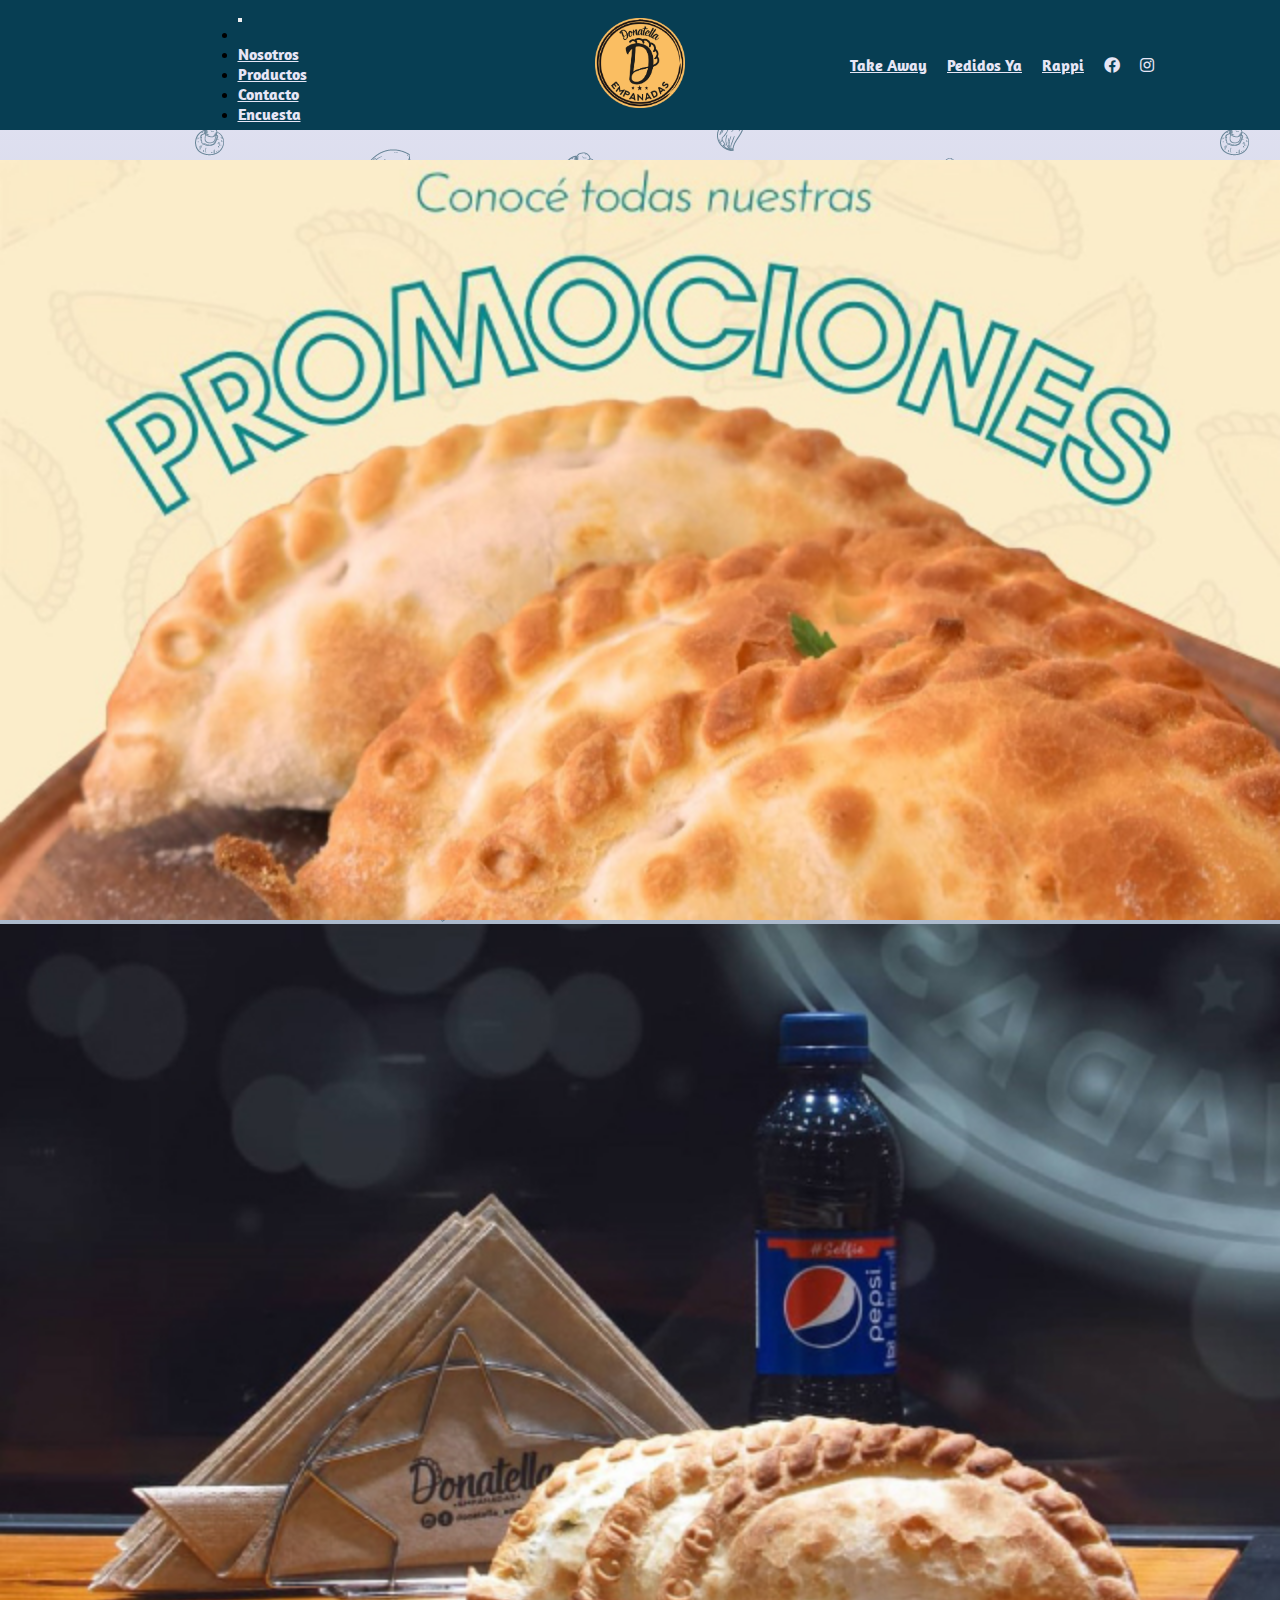
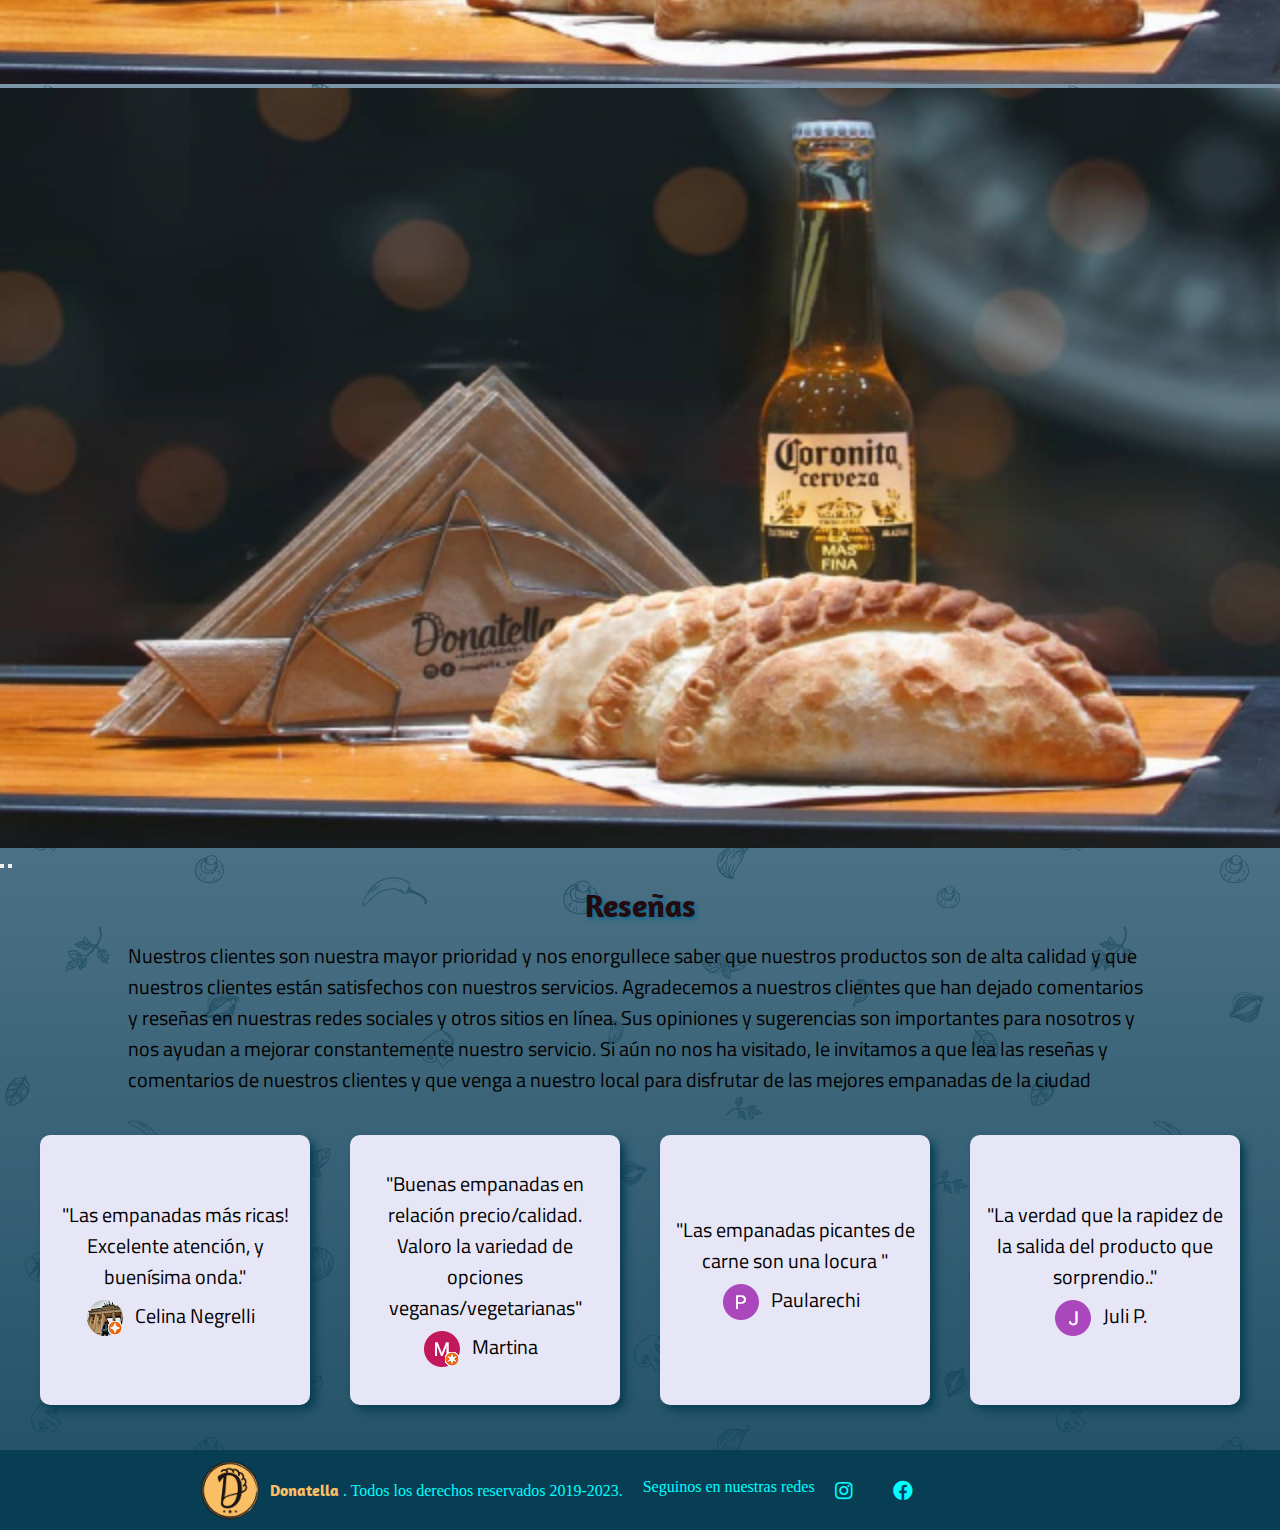
==== commit a6c824b5: "Preentrega" ====
--- a/index.html
+++ b/index.html
@@ -29,7 +29,7 @@
     <title>Donatella Empanadas</title>
   </head>
   <body>
-    <div class="backMenu">
+    <div class="back">
       <header>
         <!-- Menu con enlaces relativos / Ahora con-->
         <div class="menu">
--- a/estilo.css
+++ b/estilo.css
@@ -62,11 +62,11 @@
   min-height: 110px;
 }
 
-.backMenu {
+.back {
   width: 100%;
   background-color: #073e53;
 }
-.backMenu header {
+.back header {
   max-width: 1400px;
   margin-inline: auto;
   background-color: none;
@@ -75,33 +75,33 @@
   align-items: center;
   min-height: 130px;
 }
-.backMenu header .menu {
+.back header .menu {
   display: grid;
   justify-content: space-around;
 }
-.backMenu header .menu .nav-link {
+.back header .menu .nav-link {
   font-family: titulos;
   color: #e7e6f6 !important;
 }
-.backMenu header .menu .aqui {
+.back header .menu .aqui {
   color: #fbbe63;
 }
-.backMenu header .menu .nav-link:hover {
+.back header .menu .nav-link:hover {
   color: #fbbe63 !important;
   text-decoration: none;
 }
-.backMenu header .logo {
+.back header .logo {
   margin: 10px;
   display: grid;
   justify-content: center;
   position: relative;
 }
-.backMenu header .logo:hover a {
+.back header .logo:hover a {
   transition: 0.5s;
   scale: 1.3;
   filter: drop-shadow(-3px 3px 8px #e7e6f6);
 }
-.backMenu header .pedidos {
+.back header .pedidos {
   display: flex;
   justify-content: center;
   text-decoration: none;
@@ -112,20 +112,20 @@
   margin: 0;
 }
 @media only screen and (min-width: 320px) and (m3-width: 768px) {
-  .backMenu header .pedidos b-rapp {
+  .back header .pedidos b-rapp {
     background-image: url(./Img/rappiColor1.png) 3;
   }
 }
-.backMenu header .pedidos .pedidos-link {
+.back header .pedidos .pedidos-link {
   padding: 8px;
   font-family: titulos;
   color: #e7e6f6;
 }
-.backMenu header .pedidos .pedidos-link:hover {
+.back header .pedidos .pedidos-link:hover {
   color: #fbbe63;
   text-decoration: none;
 }
-.backMenu header .pedidos #pedidos-btn {
+.back header .pedidos #pedidos-btn {
   display: none;
 }
 
@@ -301,9 +301,10 @@
 .home .resenias .reseñas .resenias-item .tex {
   height: 100%;
   width: 100%;
-  font-family: productos;
+  font-family: textos;
   font-size: 20px;
   text-align: center;
+  padding-top: 10px;
   padding-inline: 10px;
   margin-inline: auto;
   border-top: 20px;
@@ -312,7 +313,7 @@
 .home .resenias .reseñas .resenias-item .info {
   height: 60px;
   display: flex;
-  align-self: self-end;
+  justify-self: center;
 }
 .home .resenias .reseñas .resenias-item .info .pic {
   border-radius: 50%;
@@ -331,7 +332,7 @@
 }
 .home .resenias .reseñas .resenias-item:hover {
   scale: 1.1;
-  transition: 1s;
+  transition: 0.5s;
 }
 @media only screen and (min-width: 320px) and (max-width: 768px) {
   .home .resenias .reseñas {
@@ -887,7 +888,6 @@
   margin: auto;
   padding: 10px;
   text-align: start;
-  font-style: italic;
   grid-area: contacto;
   text-align: center;
   font-size: 18px;
@@ -914,6 +914,13 @@
   color: #073e53;
   border-bottom: #073e53;
   background-color: #fbbe63;
+}
+.informacion .contacto *:focus {
+  background-color: rgba(8, 103, 140, 0.4039215686);
+  transition: 0.5s;
+}
+.informacion .contacto *:invalid {
+  background-color: rgba(233, 31, 31, 0.6117647059);
 }
 
 @media only screen and (min-width: 320px) and (max-width: 768px) {
